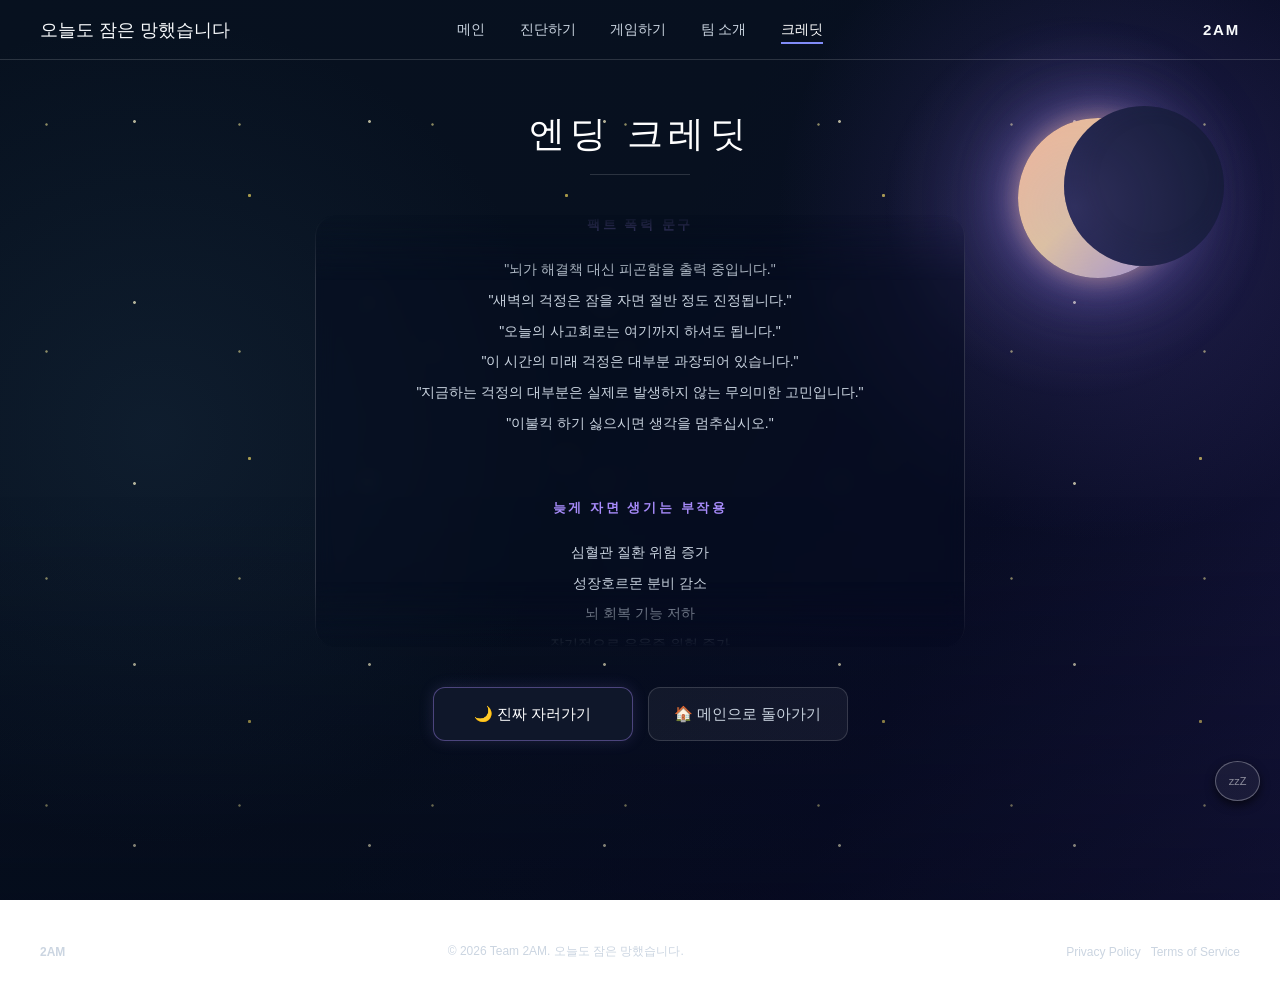
==== credit.html @ 9b3d743d "credit.html 수정" ====
<!DOCTYPE html>
<html lang="ko">
<head>
    <meta charset="UTF-8">
    <meta name="viewport" content="width=device-width, initial-scale=1.0">
    <title>크레딧 | 오늘도 잠은 망했습니다</title>
    <link rel="stylesheet" href="css/style.css">
    <link rel="stylesheet" href="css/credit.css">
</head>
<body>

    <div class="moon" aria-hidden="true"></div>
    <div class="shooting-stars" aria-hidden="true"></div>

    <header>
        <h3>오늘도 잠은 망했습니다</h3>
        <nav id="mainNav">
            <a href="main.html">메인</a>
            <a href="form.html">진단하기</a>
            <a href="game.html">게임하기</a>
            <a href="team.html">팀 소개</a>
            <a href="credit.html" class="active">크레딧</a>
        </nav>
        <span class="header-logo">2AM</span>
        <button class="menu-toggle" id="menuToggle" type="button" aria-label="메뉴 열기" aria-expanded="false">☰</button>
    </header>

    <main class="credit-main">
        <div class="credit-header">
            <h1>엔딩 크레딧</h1>
            <hr class="credit-title-line">
        </div>

        <div class="credit-scroll-container">
            <div class="credit-scroll-content">

                <div class="credit-section">
                    <h3>팩트 폭력 문구</h3>
                    <p>"뇌가 해결책 대신 피곤함을 출력 중입니다."</p>
                    <p>"새벽의 걱정은 잠을 자면 절반 정도 진정됩니다."</p> 
                    <p>"오늘의 사고회로는 여기까지 하셔도 됩니다."</p>
                    <p>"이 시간의 미래 걱정은 대부분 과장되어 있습니다."</p>
                    <p>"지금하는 걱정의 대부분은 실제로 발생하지 않는 무의미한 고민입니다."</p>
                    <p>"이불킥 하기 싫으시면 생각을 멈추십시오."</p>
                </div>

                <div class="credit-section">
                    <h3>늦게 자면 생기는 부작용</h3>
                    <p>심혈관 질환 위험 증가</p>
                    <p>성장호르몬 분비 감소</p>
                    <p>뇌 회복 기능 저하</p>
                    <p>장기적으로 우울증 위험 증가</p>
                    <p>기억력 감퇴 체감 증가</p>
                    <p>만성 수면 부족 시 인지 능력 저하</p>
                    <p>치매 발병률 증가</p>
                    <p>혈중 알코올농도 0.1% 수준의 인지 및 반응 속도 저하</p>
                    <p>단기 기억의 장기 기억 전환 중단</p>
                    <p>스트레스 호르몬 분비로 인한 신경과민증</p>
                    <p>논리적 연산과 의사결정을 담당하는 전두엽 기능 급감</p>
                </div>

                <div class="credit-section">
                    <h3>SPECIAL THANKS TO</h3>
                    <p>새벽 3시의 나 자신</p>
                    <p>유튜브 알고리즘</p>
                    <p>층간소음 유발자</p>
                </div>

                <div class="credit-section">
                    <p>"양 한 마리... 양 두 마리... 양 4096마리..."</p>
                    <p>"내일 아침 9시 수업은 취소되지 않습니다."</p>
                </div>
                <div class="credit-section">
                    <h3>EXECUTIVE PRODUCER</h3>
                    <p>Team 2AM</p>
                </div>
            </div>
        </div>

        <div class="credit-actions">
            <button class="credit-btn-sleep" id="btnSleep">🌙 진짜 자러가기</button>
            <button class="credit-btn-main" id="btnGoMain">🏠 메인으로 돌아가기</button>
        </div>
        <button class="credit-easter-egg" id="btnEasterEgg">zzZ</button>
    </main>

    <footer>
        <b>2AM</b>
        <p>© 2026 Team 2AM. 오늘도 잠은 망했습니다.</p>
        <span>Privacy Policy &nbsp; Terms of Service</span>
    </footer>

    <script src="js/common.js"></script>
</body>
</html>
---- css/style.css ----
/* ==============================================
   style.css — 공통 베이스 스타일
   모든 페이지에서 공유하는 요소만 여기에 작성
   페이지별 스타일은 각 css 파일에 작성하세요
   ============================================== */

/* ===== RESET ===== */
* {
    margin: 0;
    padding: 0;
    box-sizing: border-box;
}

/* ===== CSS 변수 (색상 팔레트) ===== */
:root {
    --text:   #f8fafc;
    --muted:  #cbd5e1;
    --line:   rgba(255, 255, 255, 0.15);
    --glass:  rgba(5, 11, 31, 0.46);
    --blue:   #60a5fa;
    --purple: #a78bfa;
    --gray:   #94a3b8;
}

/* ===== BODY — 밤하늘 배경 ===== */
body {
    font-family: Arial, sans-serif;
    background:
        radial-gradient(circle at 86% 24%, rgba(99, 82, 180, 0.28), transparent 25%),
        radial-gradient(circle at 12% 48%, rgba(45, 79, 105, 0.20), transparent 34%),
        linear-gradient(118deg, #07111f 0%, #07101f 45%, #090d25 72%, #15143a 100%);
    background-attachment: fixed;
    color: var(--text);
    min-height: 100vh;
    overflow-x: hidden;
    position: relative;
}

/* pseudo-element 공통 기반 */
body::before,
body::after {
    content: "";
    position: fixed;
    inset: 0;
    pointer-events: none;
}

/* 별 패턴 레이어 */
body::before {
    background-image:
        radial-gradient(circle, rgba(255, 248, 196, 0.98) 0 1px,   transparent 1.8px),
        radial-gradient(circle, rgba(253, 224, 71,  0.92) 0 1.2px, transparent 2px),
        radial-gradient(circle, rgba(254, 240, 138, 0.76) 0 0.8px, transparent 1.6px);
    background-size:
        235px 181px,
        317px 263px,
        193px 227px;
    background-position:
        17px  31px,
        91px  64px,
        143px 11px;
    opacity: 0.7;
    mix-blend-mode: screen;
    animation: starDrift 7s ease-in-out infinite;
}

/* 야광 오버레이 */
body::after {
    background:
        radial-gradient(circle at 84% 23%, rgba(167, 139, 250, 0.2), transparent 15%),
        linear-gradient(to bottom, transparent 55%, rgba(2, 6, 23, 0.32) 100%);
    animation: nightGlow 9s ease-in-out infinite alternate;
}

/* header / main / footer는 배경 pseudo-element 위에 올라와야 함 */
header,
main,
footer {
    position: relative;
    z-index: 1;
}

/* ===== 달 ===== */
.moon {
    position: fixed;
    top: 118px;
    right: 8%;
    width: 160px;
    height: 160px;
    z-index: 0;
    pointer-events: none;
    border-radius: 50%;
    background: linear-gradient(135deg, #f4bd91 10%, #e4c995 48%, #9b8ed2 100%);
    box-shadow:
        0 0  24px rgba(253, 186, 116, 0.52),
        0 0  58px rgba(167, 139, 250, 0.48),
        0 0 100px rgba(129, 140, 248, 0.28);
    animation: moonFloat 8s cubic-bezier(0.45, 0, 0.55, 1) infinite alternate;
}

/* 초승달 모양: 같은 크기의 원으로 달을 가려서 반달 표현 */
.moon::after {
    content: "";
    position: absolute;
    width: 160px;
    height: 160px;
    top: -12px;
    left: 46px;
    border-radius: 50%;
    background: #111833;
    box-shadow: inset 10px -8px 22px rgba(24, 30, 66, 0.48);
}

/* ===== 별똥별 ===== */
.shooting-stars {
    position: fixed;
    inset: 0;
    z-index: 0;
    pointer-events: none;
    overflow: hidden;
}

/* JS에서 span을 동적으로 생성하고 --top, --delay CSS 변수를 주입 */
.shooting-stars span {
    position: absolute;
    top: var(--top);
    right: -220px;
    width: 58px;
    height: 1px;
    border-radius: 999px;
    opacity: 0;
    background: linear-gradient(
        90deg,
        rgba(255, 255, 225, 0.9),
        rgba(253, 224, 71,  0.42) 45%,
        transparent
    );
    filter: blur(0.45px) drop-shadow(0 0 4px rgba(253, 224, 71, 0.48));
    transform: translate3d(0, 0, 0) rotate(-38deg);
    transform-origin: left center;
    animation: shootingStar 30s linear var(--delay) infinite;
}

/* 꼬리 두 번째 선 */
.shooting-stars span::before {
    content: "";
    position: absolute;
    left: 2px;
    top: 50%;
    width: 58px;
    height: 1px;
    border-radius: 999px;
    background: linear-gradient(
        90deg,
        rgba(255, 255, 225, 0.9),
        rgba(253, 224, 71,  0.42) 45%,
        transparent
    );
    filter: blur(0.45px) drop-shadow(0 0 4px rgba(253, 224, 71, 0.48));
    transform: translateY(2px) rotate(5deg);
    transform-origin: left center;
}

/* 별 머리 — clip-path로 10각 별 모양 */
.shooting-stars span::after {
    content: "";
    position: absolute;
    left: -8px;
    top: 50%;
    width: 12px;
    height: 12px;
    background: linear-gradient(135deg, #fff7a8 5%, #fde047 44%, #eab308 100%);
    clip-path: polygon(
        50%  0%,  61% 35%, 98% 35%, 68% 57%,
        79% 94%,  50% 72%, 21% 94%, 32% 57%,
         2% 35%,  39% 35%
    );
    box-shadow:
        0 0  5px rgba(255, 255, 220, 0.95),
        0 0 10px rgba(250, 204,  21, 0.65);
    transform-origin: center;
    animation: shootingStarSpin 1.4s linear infinite;
}

/* ===== 애니메이션 ===== */
@keyframes starDrift {
    0%   { opacity: 0.50; filter: brightness(0.9) drop-shadow(0 0 1px rgba(255,255,255,0.40)); transform: translate3d(-3px,  2px, 0) scale(1);     }
    45%  { opacity: 0.86; filter: brightness(1.5) drop-shadow(0 0 2px rgba(205,196,255,0.80)); transform: translate3d( 8px, -7px, 0) scale(1.008); }
    55%  { opacity: 1;    filter: brightness(1.9) drop-shadow(0 0 4px rgba(255,255,255,0.95)); transform: translate3d( 9px, -8px, 0) scale(1.012); }
    100% { opacity: 0.56; filter: brightness(1.0) drop-shadow(0 0 1px rgba(205,196,255,0.45)); transform: translate3d(-3px,  2px, 0) scale(1);     }
}

@keyframes shootingStar {
    0%       { opacity: 0;    transform: translate3d(    0,    0, 0) rotate(-38deg); }
    2%       { opacity: 0.9;  transform: translate3d( -6vw,  5vh, 0) rotate(-38deg); }
    9%       { opacity: 0.95; transform: translate3d(-62vw, 48vh, 0) rotate(-38deg); }
    17%      { opacity: 0.9;  transform: translate3d(-118vw, 91vh, 0) rotate(-38deg); }
    18%      { opacity: 0;    transform: translate3d(-125vw, 97vh, 0) rotate(-38deg); }
    19%, 100%{ opacity: 0;    transform: translate3d(-125vw, 97vh, 0) rotate(-38deg); }
}

@keyframes shootingStarSpin {
    from { transform: translateY(-50%) rotate(0deg); }
    to   { transform: translateY(-50%) rotate(360deg); }
}

@keyframes nightGlow {
    from { opacity: 0.72; transform: scale(1)     translate3d(  0,  0, 0); }
    to   { opacity: 1;    transform: scale(1.025) translate3d(-8px, 5px, 0); }
}

@keyframes moonFloat {
    from {
        filter: brightness(0.92);
        transform: translate3d(0, 0, 0) rotate(-0.8deg);
        box-shadow: 0 0  22px rgba(253,186,116,0.44), 0 0  52px rgba(167,139,250,0.40), 0 0  90px rgba(129,140,248,0.22);
    }
    to {
        filter: brightness(1.08);
        transform: translate3d(-7px, 9px, 0) rotate(0.8deg);
        box-shadow: 0 0  28px rgba(253,186,116,0.62), 0 0  68px rgba(167,139,250,0.56), 0 0 112px rgba(129,140,248,0.32);
    }
}

/* 모션 민감 사용자 배려 */
@media (prefers-reduced-motion: reduce) {
    body::before,
    body::after,
    .moon,
    .shooting-stars span,
    .shooting-stars span::after {
        animation: none;
    }
}

/* ===== HEADER ===== */
header {
    height: 60px;
    border-bottom: 1px solid var(--line);
    display: flex;
    justify-content: space-between;
    align-items: center;
    padding: 0 40px;
}

header h3 {
    font-size: 18px;
    font-weight: normal;
    flex: 1; /* 왼쪽 공간 차지 → nav 중앙 정렬 효과 */
}

/* 우측 2AM 로고 */
.header-logo {
    flex: 1;
    text-align: right;
    font-size: 15px;
    font-weight: bold;
    letter-spacing: 0.12em;
    color: var(--text);
}

nav a {
    text-decoration: none;
    color: var(--muted);
    margin: 0 15px;
    font-size: 14px;
    transition: color 0.3s;
}

nav a:hover {
    color: white;
}

nav .active {
    color: white;
    border-bottom: 2px solid #818cf8;
    padding-bottom: 5px;
}

/* ===== MAIN PAGE ===== */
.home-main {
    width: min(1120px, calc(100% - 48px));
    margin: 70px auto 0;
}

.time-panel,
.dashboard-card,
.quick-link {
    border: 1px solid var(--line);
    background: var(--glass);
    box-shadow: 0 22px 60px rgba(0, 0, 0, 0.22);
    backdrop-filter: blur(18px);
}

.time-panel {
    padding: 42px;
    border-radius: 8px;
}

.eyebrow {
    margin-bottom: 8px;
    color: var(--muted);
    font-size: 14px;
}

.current-time {
    margin-bottom: 28px;
    font-size: clamp(48px, 8vw, 96px);
    line-height: 0.95;
    letter-spacing: 0;
}

.fact-card {
    min-height: 170px;
    padding: 30px;
    border: 1px solid rgba(255, 255, 255, 0.18);
    border-radius: 8px;
    background: rgba(15, 23, 42, 0.52);
    display: flex;
    flex-direction: column;
    justify-content: space-between;
    gap: 24px;
}

.fact-card p {
    max-width: 900px;
    font-size: clamp(24px, 4vw, 40px);
    line-height: 1.25;
    font-weight: 800;
    word-break: keep-all;
    opacity: 1;
    filter: blur(0);
    transform: translateY(0) scale(1);
    transition: opacity 0.75s ease, transform 0.75s ease, filter 0.75s ease;
}

.fact-card p.fade-out {
    opacity: 0;
    filter: blur(10px);
    transform: translateY(-10px) scale(0.985);
}

.fact-char {
    display: inline-block;
    opacity: 0;
    transform:
        translate3d(var(--fly-x), var(--fly-y), 0)
        scale(0.98);
    animation: factCharReveal 0.9s cubic-bezier(0.22, 1, 0.36, 1) forwards;
    animation-delay: var(--fly-delay);
}

.fact-space {
    width: 0.32em;
}

@keyframes factCharReveal {
    0% {
        opacity: 0;
        filter: blur(10px);
        transform:
            translate3d(var(--fly-x), var(--fly-y), 0)
            scale(0.98);
    }
    70% {
        opacity: 1;
        filter: blur(1px);
    }
    100% {
        opacity: 1;
        filter: blur(0);
        transform: translate3d(0, 0, 0) scale(1);
    }
}

.text-button {
    align-self: flex-end;
    border: 0;
    border-bottom: 1px solid currentColor;
    background: transparent;
    color: var(--text);
    font: inherit;
    cursor: pointer;
}

.text-button:hover {
    color: #fde68a;
}

.dashboard {
    margin-top: 58px;
}

.section-heading {
    display: flex;
    align-items: end;
    justify-content: space-between;
    gap: 16px;
    margin-bottom: 16px;
    border-bottom: 1px solid var(--line);
    padding-bottom: 10px;
}

.section-heading h2 {
    font-size: 24px;
    font-weight: 500;
}

.section-heading span {
    color: var(--muted);
    font-size: 12px;
}

.dashboard-grid {
    display: grid;
    grid-template-columns: repeat(4, minmax(0, 1fr));
    gap: 18px;
}

.dashboard-card {
    min-height: 160px;
    padding: 24px;
    border-radius: 8px;
}

.dashboard-card p {
    margin-bottom: 18px;
    color: var(--muted);
    font-size: 13px;
}

.dashboard-card strong {
    display: block;
    margin-bottom: 18px;
    font-size: 30px;
    line-height: 1;
}

.meter {
    height: 7px;
    margin-bottom: 14px;
    border: 1px solid rgba(255, 255, 255, 0.28);
    background: rgba(255, 255, 255, 0.08);
}

.meter span {
    display: block;
    width: 0;
    height: 100%;
    background: linear-gradient(90deg, #60a5fa, #fde047, #f97316);
    transition: width 0.35s ease;
}

.dashboard-card small {
    color: var(--muted);
    line-height: 1.5;
}

.quick-links {
    display: grid;
    grid-template-columns: repeat(2, minmax(0, 1fr));
    gap: 18px;
    margin-top: 56px;
}

.quick-link {
    min-height: 150px;
    padding: 30px;
    border-radius: 8px;
    color: var(--text);
    text-decoration: none;
    transition: border-color 0.2s, transform 0.2s, background 0.2s;
}

.quick-link:hover {
    border-color: rgba(253, 224, 71, 0.7);
    background: rgba(30, 41, 59, 0.72);
    transform: translateY(-2px);
}

.quick-link span {
    display: block;
    margin-bottom: 12px;
    font-size: 22px;
    font-weight: 800;
}

.quick-link small {
    color: var(--muted);
    line-height: 1.6;
}

/* 모바일 햄버거 버튼 — 데스크탑에서는 숨김 */
.menu-toggle {
    display: none;
}

/* ===== FOOTER ===== */
footer {
    margin-top: 100px;
    border-top: 1px solid var(--line);
    height: 60px;
    display: flex;
    justify-content: space-between;
    align-items: center;
    padding: 0 40px;
    color: var(--muted);
    font-size: 12px;
}

/* ===== 모바일 (공통) ===== */
@media (max-width: 768px) {
    /* 배경 단순화 */
    body {
        background:
            radial-gradient(circle at 88% 12%, rgba(124, 58, 237, 0.22), transparent 25%),
            linear-gradient(160deg, #07111f 0%, #0b1029 58%, #17133b 100%);
    }

    /* 달 — 크기/위치 조정 */
    .moon {
        top: 88px;
        right: -28px;
        width: 100px;
        height: 100px;
        opacity: 0.55;
    }

    .moon::after {
        width: 100px;
        height: 100px;
        top: -8px;
        left: 30px;
    }

    /* 헤더 — sticky + blur */
    header {
        position: sticky;
        top: 0;
        z-index: 5;
        height: 58px;
        padding: 0 18px;
        background: rgba(7, 16, 31, 0.9);
        backdrop-filter: blur(14px);
    }

    header h3 {
        max-width: 210px;
        font-size: 14px;
    }

    /* 로고 모바일에서 숨김 */
    .header-logo {
        display: none;
    }

    /* 햄버거 버튼 표시 */
    .menu-toggle {
        display: block;
        width: 40px;
        height: 40px;
        margin: 0;
        padding: 0;
        border: none;
        border-radius: 8px;
        background: transparent;
        box-shadow: none;
        font-size: 24px;
        color: var(--text);
        cursor: pointer;
        transition: background 0.2s;
    }

    .menu-toggle:hover {
        background: rgba(255, 255, 255, 0.08);
    }

    /* nav — 드롭다운으로 변환 */
    header nav {
        position: absolute;
        top: 58px;
        right: 12px;
        display: none;
        width: 170px;
        padding: 10px;
        border: 1px solid var(--line);
        border-radius: 12px;
        background: rgba(10, 16, 40, 0.98);
        box-shadow: 0 16px 38px rgba(0, 0, 0, 0.38);
    }

    header nav.show {
        display: block;
    }

    header nav a {
        display: block;
        margin: 0;
        padding: 12px 14px;
        border-radius: 8px;
    }

    nav .active {
        border-bottom: 0;
        background: rgba(129, 140, 248, 0.2);
        padding-bottom: 12px;
    }

    /* 푸터 — 세로 정렬 */
    footer {
        height: auto;
        margin-top: 30px;
        padding: 24px 16px;
        flex-direction: column;
        gap: 8px;
        text-align: center;
    }

    .home-main {
        width: calc(100% - 32px);
        margin-top: 34px;
    }

    .time-panel {
        padding: 22px;
    }

    .current-time {
        margin-bottom: 20px;
    }

    .fact-card {
        min-height: 150px;
        padding: 22px;
    }

    .fact-card p {
        font-size: 24px;
    }

    .text-button {
        align-self: flex-start;
    }

    .section-heading {
        align-items: start;
        flex-direction: column;
        gap: 6px;
    }

    .section-heading h2 {
        font-size: 20px;
    }

    .dashboard-grid,
    .quick-links {
        grid-template-columns: 1fr;
    }

    .quick-link {
        min-height: 132px;
        padding: 24px;
    }
}
---- css/credit.css ----
/* ==============================================
   credit.css — 크레딧 페이지 스타일
   ============================================== */

/* 메인 레이아웃 정렬 */
.credit-main {
    padding: 50px 20px 80px;
    display: flex;
    flex-direction: column;
    align-items: center; 
    justify-content: center;
    width: 100%;
    position: relative;
    overflow: hidden;
    min-height: calc(100vh - 150px);
}

.credit-header {
    text-align: center;
    width: 100%;
}

.credit-header h1 {
    font-size: 36px;
    font-weight: 300;
    letter-spacing: 0.15em;
    margin-bottom: 15px;
    color: #fff;
}

.credit-title-line {
    width: 100px;
    height: 1px;
    background: var(--line);
    margin: 0 auto 40px;
    border: none;
}

/* 스크롤 컨테이너 */
.credit-scroll-container {
    width: 100%;
    max-width: 650px;
    height: 48vh;
    min-height: 350px;
    background: var(--glass);
    border: 1px solid var(--line);
    border-radius: 20px;
    backdrop-filter: blur(10px);
    box-shadow: 0 14px 38px rgba(2, 6, 23, 0.3), inset 0 1px 0 rgba(255, 255, 255, 0.1);
    overflow: hidden;
    position: relative;
    margin: 0 auto 40px;
    
    mask-image: linear-gradient(to bottom, transparent 0%, black 15%, black 85%, transparent 100%);
    -webkit-mask-image: linear-gradient(to bottom, transparent 0%, black 15%, black 85%, transparent 100%);
}

/* 실제 스크롤되는 콘텐츠 영역 */
.credit-scroll-content {
    position: absolute;
    left: 0;
    width: 100%;
    text-align: center;
    padding: 0 20px;
    animation: scrollUp 25s linear infinite;
}

.credit-section {
    margin-bottom: 60px;
}

.credit-section h3 {
    font-size: 13px;
    color: var(--purple);
    letter-spacing: 0.2em;
    margin-bottom: 20px;
}

.credit-section p {
    color: var(--muted);
    font-size: 14px;
    line-height: 2.2;
    word-break: keep-all;
}

@keyframes scrollUp {
    0%   { top: 100%; transform: translateY(0); }
    100% { top: 0;    transform: translateY(-100%); }
}

/* 하단 버튼 영역 */
.credit-actions {
    display: flex;
    gap: 15px;
    justify-content: center;
    flex-wrap: wrap;
    width: 100%;
    max-width: 650px;
    margin: 0 auto;
}

.credit-actions button {
    display: flex;
    align-items: center;
    justify-content: center;
    gap: 8px;
    width: 200px;
    height: 54px;
    border-radius: 12px;
    font-size: 15px;
    cursor: pointer;
    transition: transform 0.2s, box-shadow 0.2s, background 0.2s;
}

.credit-btn-sleep {
    background: #0f172a;
    color: #fff;
    border: 1px solid rgba(167, 139, 250, 0.4);
    box-shadow: 0 0 15px rgba(167, 139, 250, 0.15);
}

.credit-btn-sleep:hover {
    background: #1e293b;
    border-color: #a78bfa;
    transform: translateY(-3px);
    box-shadow: 0 0 24px rgba(167, 139, 250, 0.35);
}

.credit-btn-main {
    background: rgba(255, 255, 255, 0.05);
    color: var(--muted);
    border: 1px solid var(--line);
}

.credit-btn-main:hover {
    background: rgba(255, 255, 255, 0.1);
    color: #fff;
    transform: translateY(-3px);
}

/* 이스터에그 버튼 (도망치는 버튼) */
.credit-easter-egg {
    position: absolute;
    bottom: 20px;
    right: 20px;
    width: 45px;
    height: 40px;
    background: rgba(255, 255, 255, 0.05);
    border: 1px solid rgba(255, 255, 255, 0.3);
    color: rgba(255, 255, 255, 0.5);
    font-size: 11px;
    border-radius: 50%;
    box-shadow: 0 4px 10px rgba(0, 0, 0, 0.6);
    cursor: pointer;
    z-index: 10;
    transition: left 0.2s ease-out, top 0.2s ease-out, background 0.1s;
}

.credit-easter-egg:hover {
    background: rgba(255, 255, 255, 0.3);
    color: #DEFF9A;
}

/* 가짜 버튼 전용 애니메이션 속성 */
.clone-button {
    width: 35px;
    height: 32px;
    font-size: 15px;

    /* 확산 애니메이션 */
    transition: left 0.6s cubic-bezier(0.25, 1, 0.5, 1), top 0.6s cubic-bezier(0.25, 1, 0.5, 1);
}

/* 일자로 떨어지는 무한 루프 애니메이션 */
@keyframes infiniteFall {
    0% { 
        transform: translateY(0); 
    }
    100% { 
         /* 자바스크립트에서 계산한 바닥까지의 정확한 거리(--end-y)만큼만 이동 */
        transform: translateY(var(--end-y)); 
    }
}

@media (max-width: 768px) {
    .credit-main {
        padding: 30px 15px 60px;
    }
    .credit-header h1 {
        font-size: 28px;
    }
    .credit-scroll-container {
        height: 55vh;
    }
    .credit-section p {
        font-size: 13px;
        line-height: 2;
    }
    .credit-actions {
        display: flex;
        flex-direction: row;
        justify-content: center;
        gap: 10px;
        width: 100%;
    }
    .credit-actions button {
        width: 48%;
        max-width: 150px;
        height: 44px;
        font-size: 12px;
    }

    .clone-button {
        width: 25px;
        height: 23px;
        font-size: 11px;
    }
}
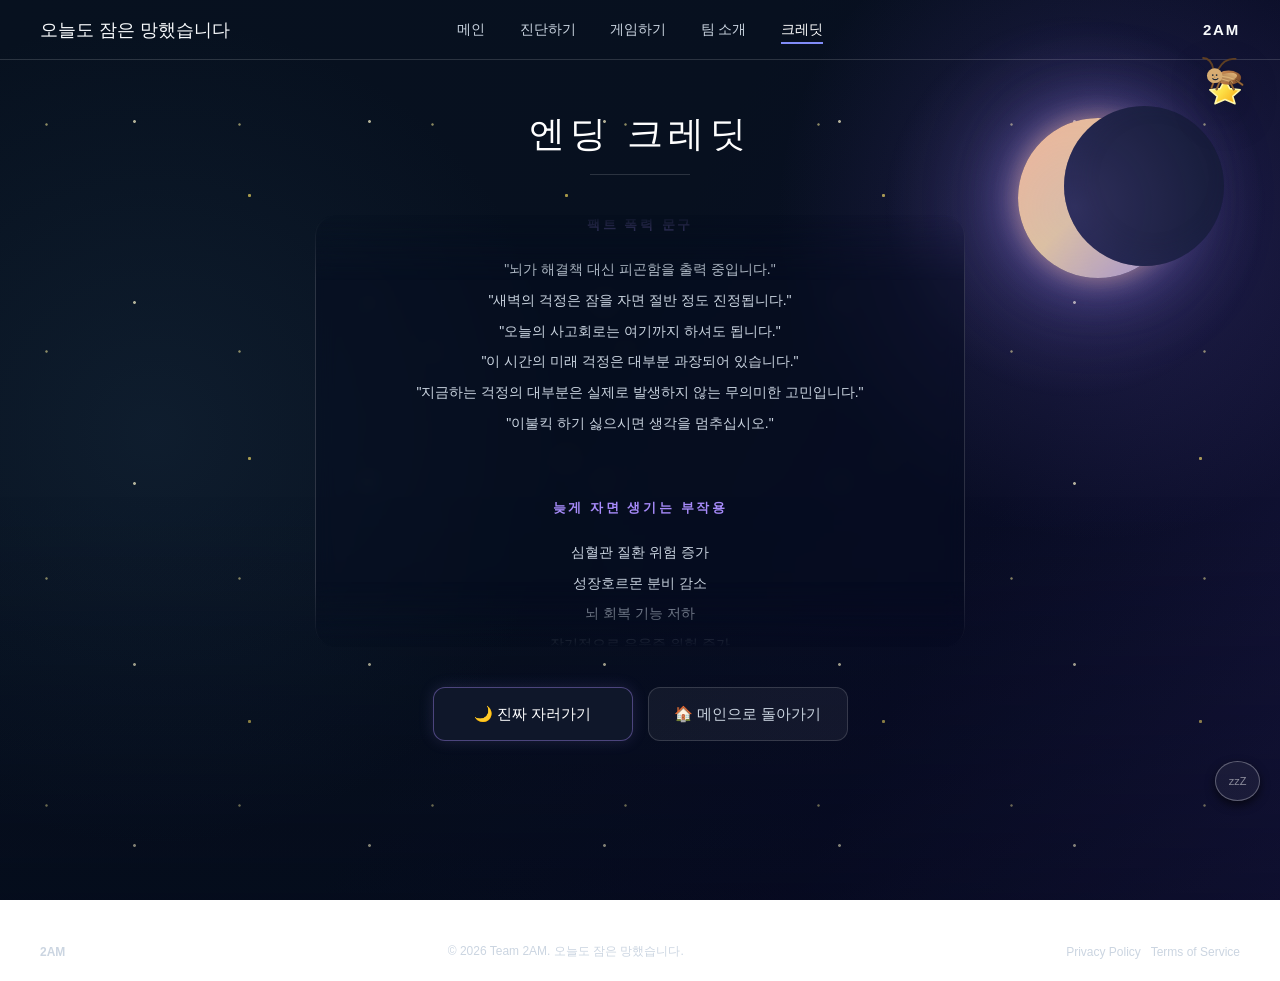
==== commit 0ffd2bf4: "feat : 귀뚜라미 추가" ====
--- a/credit.html
+++ b/credit.html
@@ -90,6 +90,12 @@
         <span>Privacy Policy &nbsp; Terms of Service</span>
     </footer>
 
+    <div class="music-player" id="musicPlayer">
+        <button class="music-toggle" id="musicToggle" type="button" aria-pressed="false">음악 켜기</button>
+        <div class="music-frame" id="musicFrame" aria-hidden="true"></div>
+    </div>
+
     <script src="js/common.js"></script>
+    <script src="js/music.js"></script>
 </body>
 </html>
--- a/css/style.css
+++ b/css/style.css
@@ -228,7 +228,9 @@
     body::after,
     .moon,
     .shooting-stars span,
-    .shooting-stars span::after {
+    .shooting-stars span::after,
+    .music-player,
+    .music-toggle {
         animation: none;
     }
 }
@@ -439,15 +441,16 @@
 .meter {
     height: 7px;
     margin-bottom: 14px;
-    border: 1px solid rgba(255, 255, 255, 0.28);
-    background: rgba(255, 255, 255, 0.08);
+    border: 1px solid rgba(167, 139, 250, 0.34);
+    background: rgba(129, 140, 248, 0.12);
 }
 
 .meter span {
     display: block;
     width: 0;
     height: 100%;
-    background: linear-gradient(90deg, #60a5fa, #fde047, #f97316);
+    background: linear-gradient(90deg, #818cf8, #c084fc);
+    box-shadow: 0 0 12px rgba(167, 139, 250, 0.42);
     transition: width 0.35s ease;
 }
 
@@ -506,6 +509,83 @@
     padding: 0 40px;
     color: var(--muted);
     font-size: 12px;
+}
+
+/* ===== 공통 음악 컨트롤 ===== */
+.music-player {
+    position: fixed;
+    top: 48px;
+    right: 26px;
+    z-index: 20;
+    animation: cricketFloat 7.5s ease-in-out infinite;
+    transform-origin: center;
+}
+
+.music-toggle {
+    width: 58px;
+    height: 58px;
+    border: 0;
+    border-radius: 0;
+    padding: 0;
+    background: url("../asset/cricket.svg") center / contain no-repeat;
+    color: var(--text);
+    font: inherit;
+    font-size: 0;
+    filter: drop-shadow(0 12px 18px rgba(2, 6, 23, 0.36));
+    cursor: pointer;
+    transform-origin: 50% 82%;
+    animation: cricketSway 7.5s ease-in-out infinite;
+    transition: filter 0.2s ease, transform 0.2s ease;
+}
+
+.music-toggle:hover {
+    animation-play-state: paused;
+    transform: translateY(-3px) rotate(-5deg) scale(1.05);
+}
+
+.music-toggle.is-playing {
+    filter:
+        drop-shadow(0 12px 18px rgba(2, 6, 23, 0.36))
+        drop-shadow(0 0 16px rgba(185, 231, 90, 0.48));
+}
+
+.music-frame {
+    position: absolute;
+    width: 1px;
+    height: 1px;
+    overflow: hidden;
+    opacity: 0;
+    pointer-events: none;
+}
+
+@keyframes cricketFloat {
+    0%, 100% {
+        transform: translate3d(0, 0, 0);
+    }
+    25% {
+        transform: translate3d(-34px, -10px, 0);
+    }
+    50% {
+        transform: translate3d(-68px, -2px, 0);
+    }
+    75% {
+        transform: translate3d(-28px, 4px, 0);
+    }
+}
+
+@keyframes cricketSway {
+    0%, 100% {
+        transform: translateY(0) rotate(0deg) scale(1);
+    }
+    25% {
+        transform: translateY(-1px) rotate(-1.6deg) scale(1.01);
+    }
+    50% {
+        transform: translateY(0) rotate(1.2deg) scale(1);
+    }
+    75% {
+        transform: translateY(1px) rotate(-0.8deg) scale(1.006);
+    }
 }
 
 /* ===== 모바일 (공통) ===== */
@@ -661,4 +741,15 @@
         min-height: 132px;
         padding: 24px;
     }
-}
+
+    .music-player {
+        top: 58px;
+        right: 12px;
+    }
+
+    .music-toggle {
+        width: 46px;
+        height: 46px;
+    }
+
+}
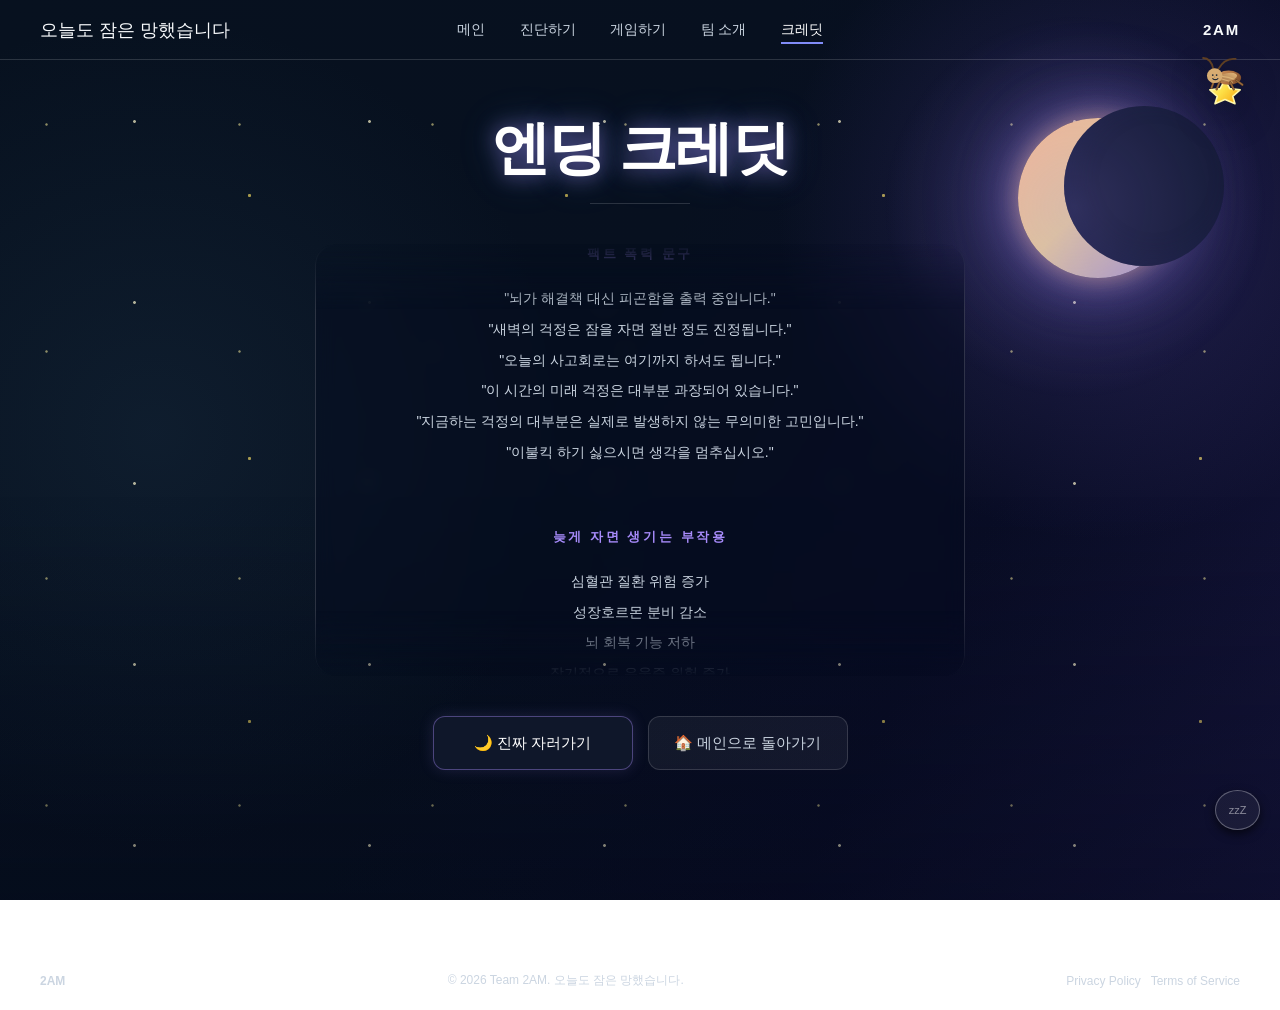
==== commit 39e01a0d: "fix : 귀뚜라미 수정" ====
--- a/credit.html
+++ b/credit.html
@@ -96,6 +96,7 @@
     </div>
 
     <script src="js/common.js"></script>
+    <script src="js/credit.js"></script>
     <script src="js/music.js"></script>
 </body>
 </html>
--- a/css/style.css
+++ b/css/style.css
@@ -517,17 +517,19 @@
     top: 48px;
     right: 26px;
     z-index: 20;
-    animation: cricketFloat 7.5s ease-in-out infinite;
+    animation: cricketFloat 24s ease-in-out infinite;
     transform-origin: center;
 }
 
-.music-toggle {
+.music-player .music-toggle {
+    display: block;
     width: 58px;
     height: 58px;
+    margin: 0;
     border: 0;
     border-radius: 0;
     padding: 0;
-    background: url("../asset/cricket.svg") center / contain no-repeat;
+    background: url("../asset/cricket.svg") center / contain no-repeat transparent;
     color: var(--text);
     font: inherit;
     font-size: 0;
@@ -535,15 +537,20 @@
     cursor: pointer;
     transform-origin: 50% 82%;
     animation: cricketSway 7.5s ease-in-out infinite;
+    box-shadow: none;
+    overflow: hidden;
+    appearance: none;
+    -webkit-appearance: none;
     transition: filter 0.2s ease, transform 0.2s ease;
 }
 
-.music-toggle:hover {
+.music-player .music-toggle:hover {
+    background: url("../asset/cricket.svg") center / contain no-repeat transparent;
     animation-play-state: paused;
     transform: translateY(-3px) rotate(-5deg) scale(1.05);
 }
 
-.music-toggle.is-playing {
+.music-player .music-toggle.is-playing {
     filter:
         drop-shadow(0 12px 18px rgba(2, 6, 23, 0.36))
         drop-shadow(0 0 16px rgba(185, 231, 90, 0.48));
@@ -562,14 +569,17 @@
     0%, 100% {
         transform: translate3d(0, 0, 0);
     }
-    25% {
-        transform: translate3d(-34px, -10px, 0);
-    }
-    50% {
-        transform: translate3d(-68px, -2px, 0);
-    }
-    75% {
-        transform: translate3d(-28px, 4px, 0);
+    18% {
+        transform: translate3d(-18vw, 18vh, 0);
+    }
+    42% {
+        transform: translate3d(-46vw, 4vh, 0);
+    }
+    68% {
+        transform: translate3d(-72vw, 34vh, 0);
+    }
+    86% {
+        transform: translate3d(-28vw, 10vh, 0);
     }
 }
 
@@ -745,11 +755,30 @@
     .music-player {
         top: 58px;
         right: 12px;
-    }
-
-    .music-toggle {
+        animation-name: cricketFloatMobile;
+    }
+
+    .music-player .music-toggle {
         width: 46px;
         height: 46px;
     }
 
-}
+    @keyframes cricketFloatMobile {
+        0%, 100% {
+            transform: translate3d(0, 0, 0);
+        }
+        22% {
+            transform: translate3d(-18vw, 15vh, 0);
+        }
+        48% {
+            transform: translate3d(-46vw, 4vh, 0);
+        }
+        72% {
+            transform: translate3d(-72vw, 28vh, 0);
+        }
+        88% {
+            transform: translate3d(-30vw, 10vh, 0);
+        }
+    }
+
+}
--- a/css/credit.css
+++ b/css/credit.css
@@ -21,11 +21,14 @@
 }
 
 .credit-header h1 {
-    font-size: 36px;
-    font-weight: 300;
-    letter-spacing: 0.15em;
+    font-size: 58px;
+    font-weight: 800;
+    letter-spacing: -0.03em;
+    color: #fff;
+    text-shadow:
+        0 0 20px rgba(167, 139, 250, 0.6),
+        0 0 40px rgba(96, 165, 250, 0.3);
     margin-bottom: 15px;
-    color: #fff;
 }
 
 .credit-title-line {
@@ -187,7 +190,7 @@
         padding: 30px 15px 60px;
     }
     .credit-header h1 {
-        font-size: 28px;
+        font-size: 36px;
     }
     .credit-scroll-container {
         height: 55vh;
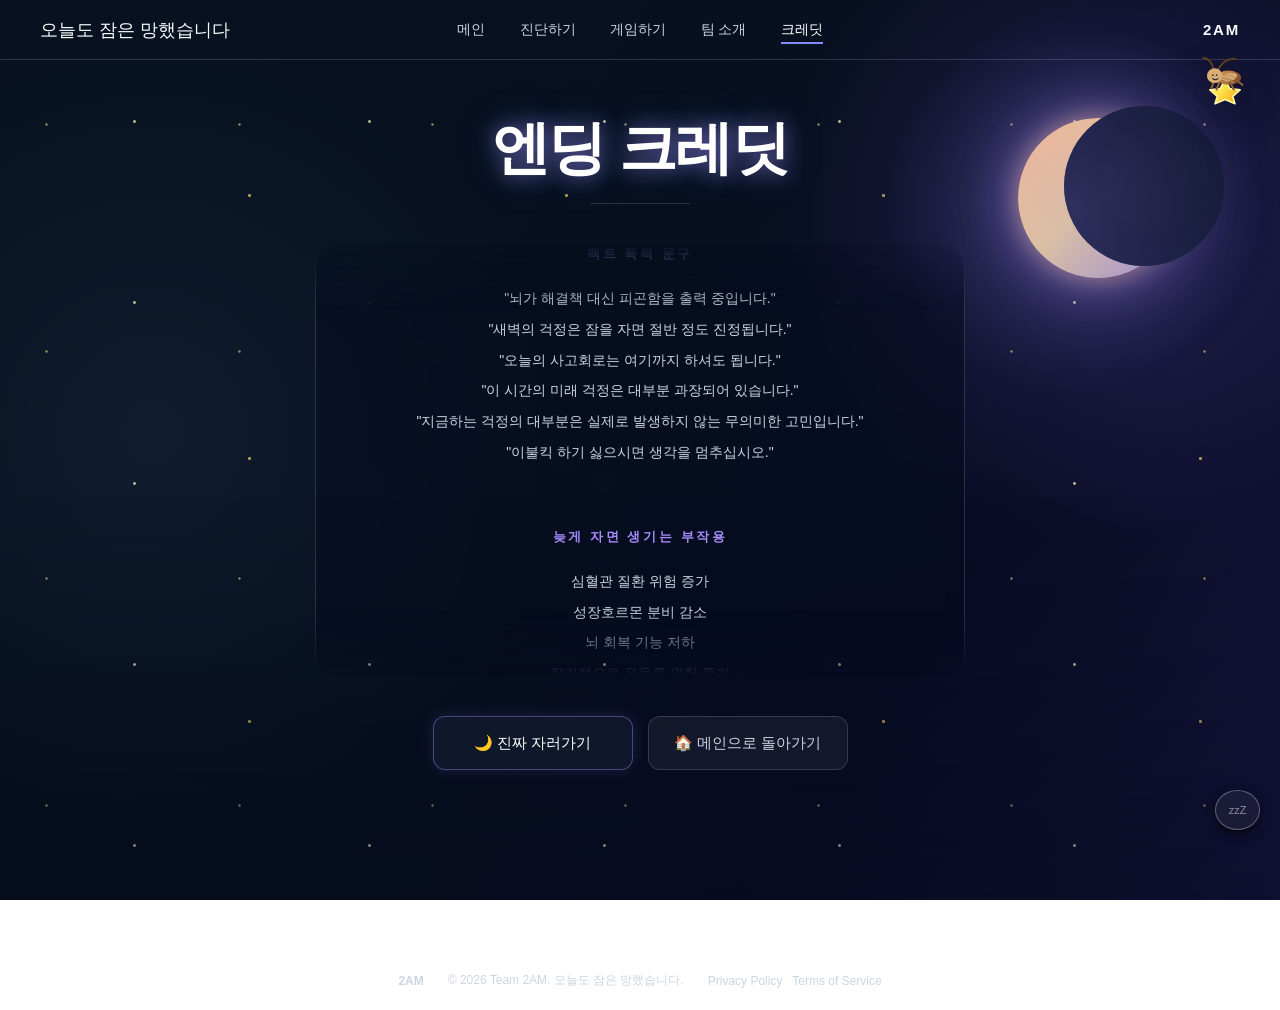
==== commit 2e9a72e5: "feat: 배너 통일" ====
--- a/credit.html
+++ b/credit.html
@@ -3,7 +3,7 @@
 <head>
     <meta charset="UTF-8">
     <meta name="viewport" content="width=device-width, initial-scale=1.0">
-    <title>크레딧 | 오늘도 잠은 망했습니다</title>
+    <title>오늘도 잠은 망했습니다</title>
     <link rel="stylesheet" href="css/style.css">
     <link rel="stylesheet" href="css/credit.css">
 </head>
--- a/css/style.css
+++ b/css/style.css
@@ -24,7 +24,7 @@
 
 /* ===== BODY — 밤하늘 배경 ===== */
 body {
-    font-family: Arial, sans-serif;
+    font-family: 'Apple SD Gothic Neo', 'Malgun Gothic', Arial, sans-serif;
     background:
         radial-gradient(circle at 86% 24%, rgba(99, 82, 180, 0.28), transparent 25%),
         radial-gradient(circle at 12% 48%, rgba(45, 79, 105, 0.20), transparent 34%),
@@ -504,8 +504,9 @@
     border-top: 1px solid var(--line);
     height: 60px;
     display: flex;
-    justify-content: space-between;
     align-items: center;
+    justify-content: center;
+    gap: 24px;
     padding: 0 40px;
     color: var(--muted);
     font-size: 12px;
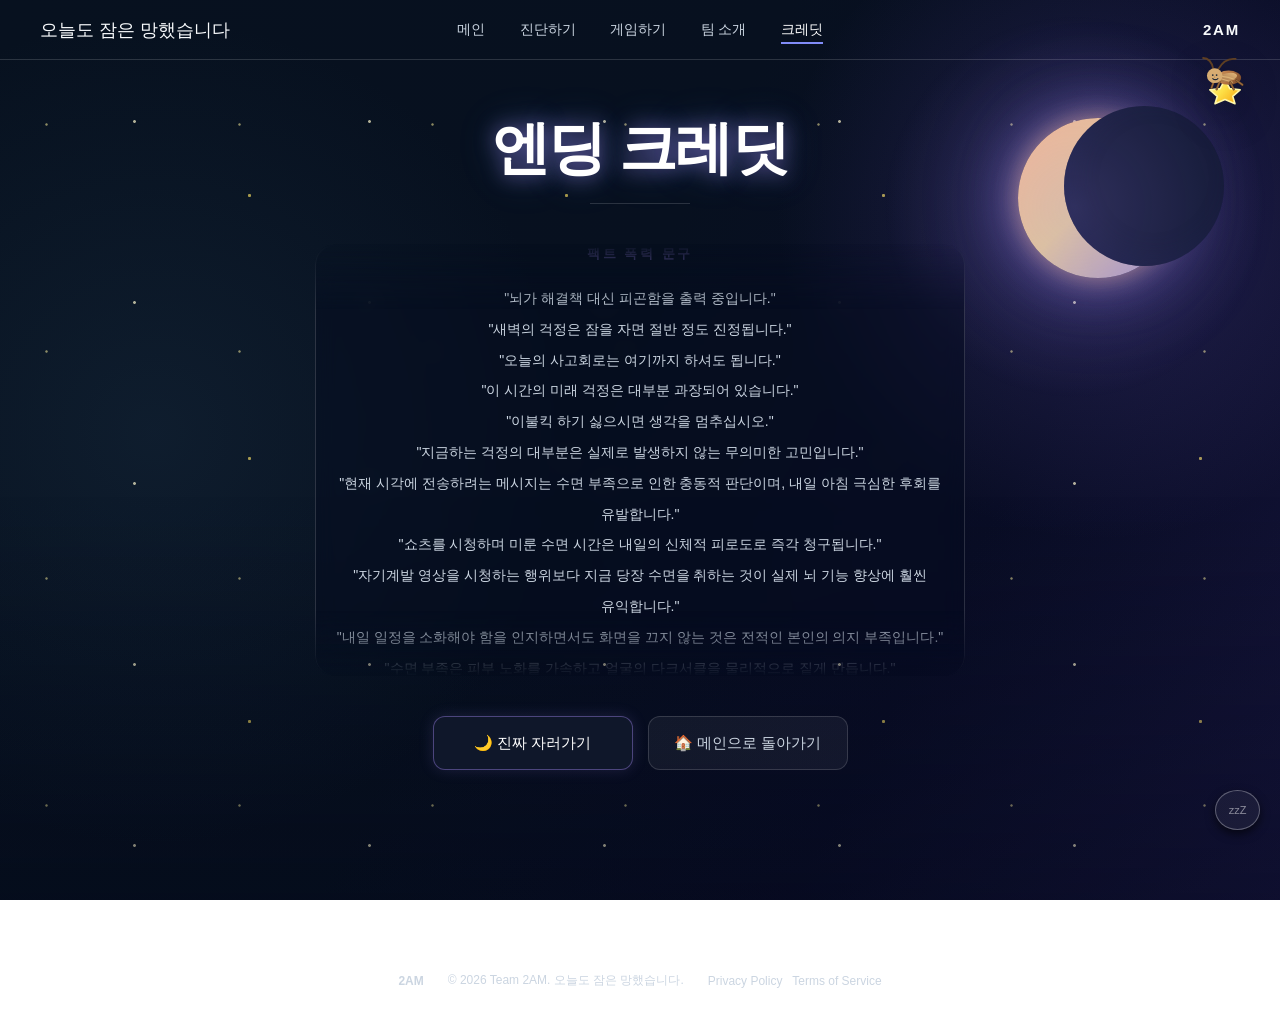
==== commit 1e302394: "팩트 문구 추가" ====
--- a/credit.html
+++ b/credit.html
@@ -3,7 +3,7 @@
 <head>
     <meta charset="UTF-8">
     <meta name="viewport" content="width=device-width, initial-scale=1.0">
-    <title>오늘도 잠은 망했습니다</title>
+    <title>크레딧 | 오늘도 잠은 망했습니다</title>
     <link rel="stylesheet" href="css/style.css">
     <link rel="stylesheet" href="css/credit.css">
 </head>
@@ -40,8 +40,21 @@
                     <p>"새벽의 걱정은 잠을 자면 절반 정도 진정됩니다."</p> 
                     <p>"오늘의 사고회로는 여기까지 하셔도 됩니다."</p>
                     <p>"이 시간의 미래 걱정은 대부분 과장되어 있습니다."</p>
+                    <p>"이불킥 하기 싫으시면 생각을 멈추십시오."</p>
                     <p>"지금하는 걱정의 대부분은 실제로 발생하지 않는 무의미한 고민입니다."</p>
-                    <p>"이불킥 하기 싫으시면 생각을 멈추십시오."</p>
+                    <p>"현재 시각에 전송하려는 메시지는 수면 부족으로 인한 충동적 판단이며, 내일 아침 극심한 후회를 유발합니다."</p>
+                    <p>"쇼츠를 시청하며 미룬 수면 시간은 내일의 신체적 피로도로 즉각 청구됩니다."</p>
+                    <p>"자기계발 영상을 시청하는 행위보다 지금 당장 수면을 취하는 것이 실제 뇌 기능 향상에 훨씬 유익합니다."</p>
+                    <p>"내일 일정을 소화해야 함을 인지하면서도 화면을 끄지 않는 것은 전적인 본인의 의지 부족입니다."</p>
+                    <p>"수면 부족은 피부 노화를 가속하고 얼굴의 다크서클을 물리적으로 짙게 만듭니다."</p>
+                    <p>"지금 깨어있는 시간의 대부분은 생산적인 활동이 아니라 의미 없는 화면 터치의 반복입니다."</p>
+                    <p>"오늘 수면을 취하지 않으면 내일 낮 시간 동안 극심한 피로감과 졸음에 시달립니다."</p>
+                    <p>"일시적인 영상 시청을 위해 내일 하루 전체의 신체 컨디션을 포기하는 비합리적인 행동입니다."</p>
+                    <p>"새벽에 느끼는 감정 동요는 수면 부족으로 인한 뇌의 호르몬 불균형 증상일 뿐입니다."</p>
+                    <p>"불면증이 아니라 단순히 스마트폰 화면을 끄지 못하는 통제력 상실 상태입니다."</p>
+                    <p>"지금 수면을 미루는 행동은 내일의 집중력과 인지 능력을 의학적으로 저하시킵니다."</p>
+                    <p>"늦게 자는 습관은 스트레스 호르몬 수치를 높여 체지방 증가의 직접적인 원인이 됩니다."</p>
+                    <p>"수면 시간을 줄인다고 물리적인 시간이 늘어나는 것이 아니라, 깨어있는 시간의 효율이 떨어집니다."</p>
                 </div>
 
                 <div class="credit-section">
--- a/css/style.css
+++ b/css/style.css
@@ -530,7 +530,7 @@
     border: 0;
     border-radius: 0;
     padding: 0;
-    background: url("../asset/cricket.svg") center / contain no-repeat transparent;
+    background: url("../images/cricket.svg") center / contain no-repeat transparent;
     color: var(--text);
     font: inherit;
     font-size: 0;
@@ -546,7 +546,7 @@
 }
 
 .music-player .music-toggle:hover {
-    background: url("../asset/cricket.svg") center / contain no-repeat transparent;
+    background: url("../images/cricket.svg") center / contain no-repeat transparent;
     animation-play-state: paused;
     transform: translateY(-3px) rotate(-5deg) scale(1.05);
 }
